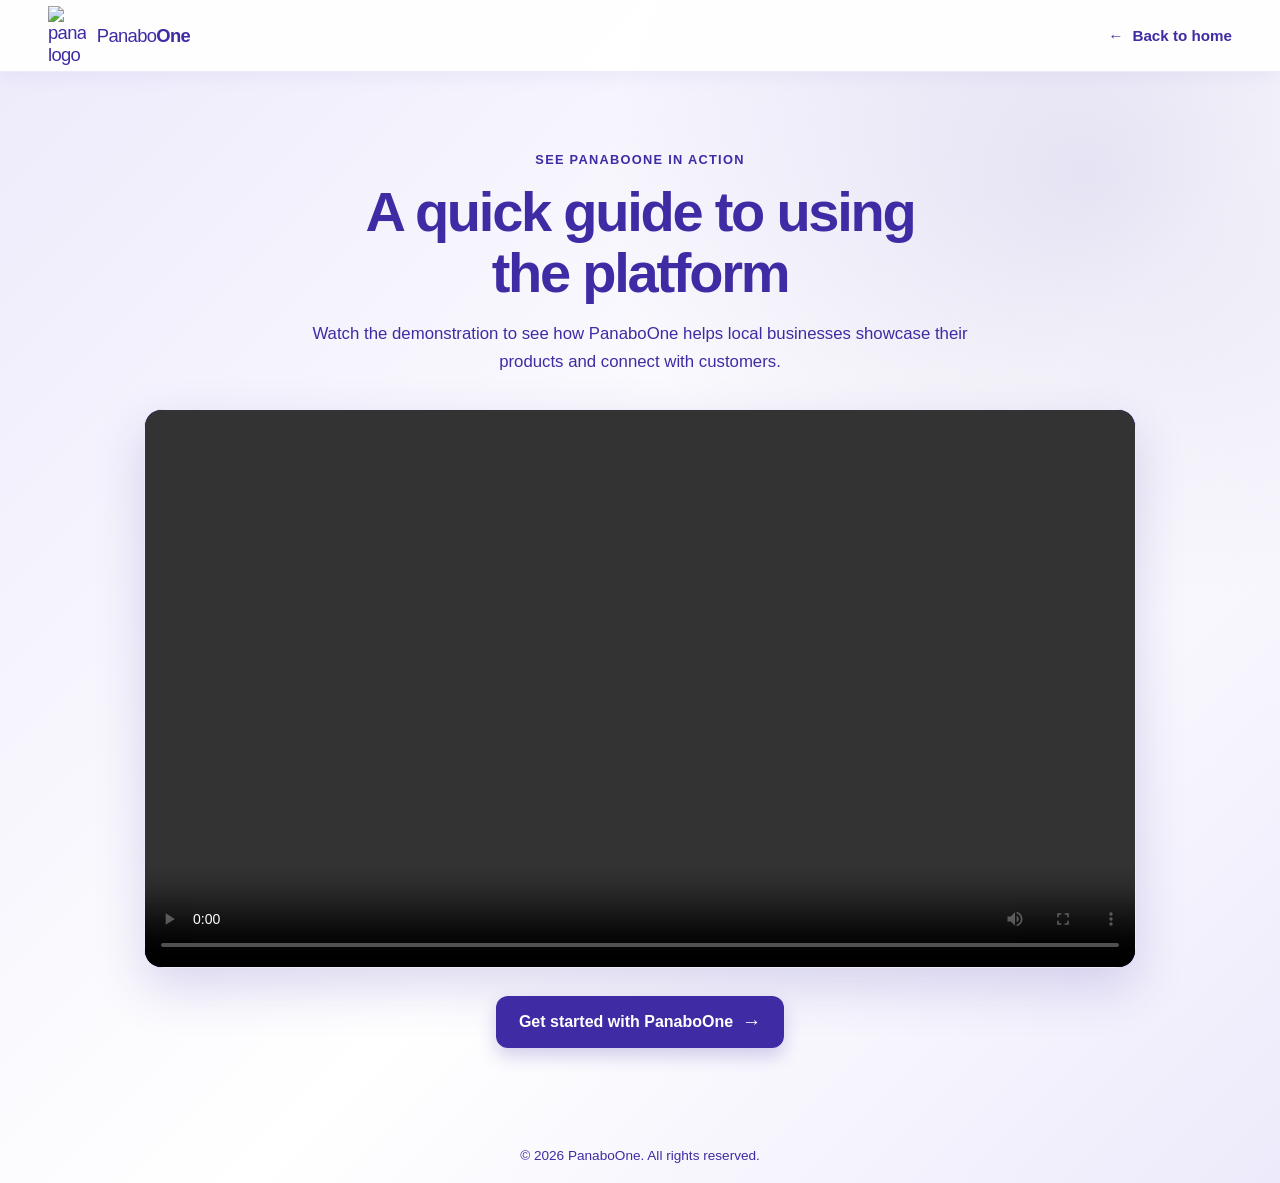
==== Demo/demo.html @ f007a73e "Add: Demo page" ====
<!DOCTYPE html>
<html lang="en">
<head>
    <meta charset="UTF-8">
    <meta name="viewport" content="width=device-width, initial-scale=1.0">
    <meta name="description" content="Watch a demonstration of how to use the PanaboOne platform.">
    <title>Platform Demo | PanaboOne</title>
    <link rel="stylesheet" href="demo.css">
</head>
<body>
    <header class="demo-header">
        <a class="demo-brand" href="index.html" aria-label="PanaboOne home">
            <img src="/Assets/Logo-v2.png" alt="panaboOne logo">
            <span>Panabo<strong>One</strong></span>
        </a>
        <a class="back-link" href="/index.html"><span aria-hidden="true">&larr;</span> Back to home</a>
    </header>
    <main>
        <section class="demo-content" aria-labelledby="demo-heading">
            <p class="demo-eyebrow">See PanaboOne in action</p>
            <h1 id="demo-heading">A quick guide to using the platform</h1>
            <p class="demo-intro">Watch the demonstration to see how PanaboOne helps local businesses showcase their products and connect with customers.</p>
            <div class="video-frame">
                <video controls playsinline preload="metadata" aria-label="PanaboOne platform demonstration video">
                <source src="/Assets/PanaboOne-demo-h264.mp4" type="video/mp4">
                    Your browser does not support HTML video. Please try opening this page in a modern browser.
                </video>
            </div>
            <a class="demo-cta" href="https://panaboone.vercel.app/CreateAccount/createAccount.html" target="_blank" rel="noopener noreferrer">Get started with PanaboOne <span aria-hidden="true">&rarr;</span></a>
        </section>
    </main>
    <footer class="demo-footer">
        <p>&copy; 2026 PanaboOne. All rights reserved.</p>
    </footer>
</body>
</html>
---- Demo/demo.css ----
*{
    box-sizing: border-box;
    margin: 0;
    padding: 0;
}
body{
    min-height: 100vh;
    display: flex;
    flex-direction: column;
    background:
        radial-gradient(ellipse at 85% 15%, rgba(63, 43, 164, 0.12), transparent 30rem),
        linear-gradient(135deg, #edeafb 0%, #fff 58%, #edeafb 100%);
    color: #3f2ba4;
    font-family: 'Roboto', Arial, sans-serif;
}
.demo-header{
    display: flex;
    align-items: center;
    justify-content: space-between;
    gap: 1rem;
    min-height: 4.5rem;
    padding: 0 clamp(1rem, 5vw, 3rem);
    border-bottom: 1px solid #edeafb;
    background: rgba(255, 255, 255, 0.96);
    box-shadow: 0 4px 18px rgba(63, 43, 164, 0.06);
}
.demo-brand{
    display: inline-flex;
    align-items: center;
    gap: 0.65rem;
    color: #3f2ba4;
    font-size: 1.15rem;
    font-weight: 500;
    letter-spacing: -0.035em;
    text-decoration: none;
}
.demo-brand img{
    width: 2.4rem;
    height: auto;
}
.demo-brand strong{
    color: #3f2ba4;
    font-weight: 800;
}
.back-link{
    color: #3f2ba4;
    font-size: 0.95rem;
    font-weight: 700;
    text-decoration: none;
}
.back-link span{
    margin-right: 0.3rem;
}
.demo-brand:focus-visible,
.back-link:focus-visible,
.demo-cta:focus-visible{
    outline: 3px solid #3f2ba4;
    outline-offset: 4px;
}
main{
    flex: 1;
    display: grid;
    place-items: center;
    padding: clamp(2.5rem, 7vw, 5rem) 1.25rem;
}
.demo-content{
    display: flex;
    flex-direction: column;
    align-items: center;
    width: 100%;
    max-width: 62rem;
    text-align: center;
}
.demo-eyebrow{
    margin-bottom: 0.85rem;
    color: #3f2ba4;
    font-size: 0.8rem;
    font-weight: 700;
    letter-spacing: 0.1em;
    text-transform: uppercase;
}
.demo-content h1{
    max-width: 19ch;
    font-size: clamp(2rem, 5vw, 3.5rem);
    line-height: 1.1;
    letter-spacing: -0.04em;
}
.demo-intro{
    max-width: 42rem;
    margin: 1rem 0 2rem;
    color: #3f2ba4;
    font-size: 1.05rem;
    line-height: 1.7;
}
.video-frame{
    width: 100%;
    overflow: hidden;
    border: 1px solid #edeafb;
    border-radius: 1.1rem;
    background: #3f2ba4;
    box-shadow: 0 20px 50px rgba(63, 43, 164, 0.18);
}
.video-frame video{
    display: block;
    width: 100%;
    max-height: 72vh;
    aspect-ratio: 16 / 9;
    background: #3f2ba4;
}
.demo-cta{
    display: inline-flex;
    align-items: center;
    justify-content: center;
    gap: 0.55rem;
    min-height: 3.25rem;
    margin-top: 1.75rem;
    padding: 0.85rem 1.4rem;
    border-radius: 0.75rem;
    background: linear-gradient(100deg, #3f2ba4, #3f2ba4);
    box-shadow: 0 8px 18px rgba(63, 43, 164, 0.22);
    color: #fff;
    font-weight: 700;
    text-decoration: none;
    transition: transform 160ms ease, box-shadow 160ms ease;
}
.demo-cta:hover{
    transform: translateY(-2px);
    box-shadow: 0 11px 22px rgba(63, 43, 164, 0.28);
}
.demo-cta span{
    font-size: 1.2rem;
}
.demo-footer{
    padding: 1.25rem;
    color: #3f2ba4;
    font-size: 0.85rem;
    text-align: center;
}
@media (max-width: 480px){
    .demo-header{
        min-height: 4rem;
    }
    .demo-brand{
        gap: 0.4rem;
        font-size: 1rem;
    }
    .demo-brand img{
        width: 2rem;
    }
    .back-link{
        font-size: 0.85rem;
    }
}
@media (prefers-reduced-motion: reduce){
    .demo-cta{
        transition-duration: 0.01ms;
    }
}
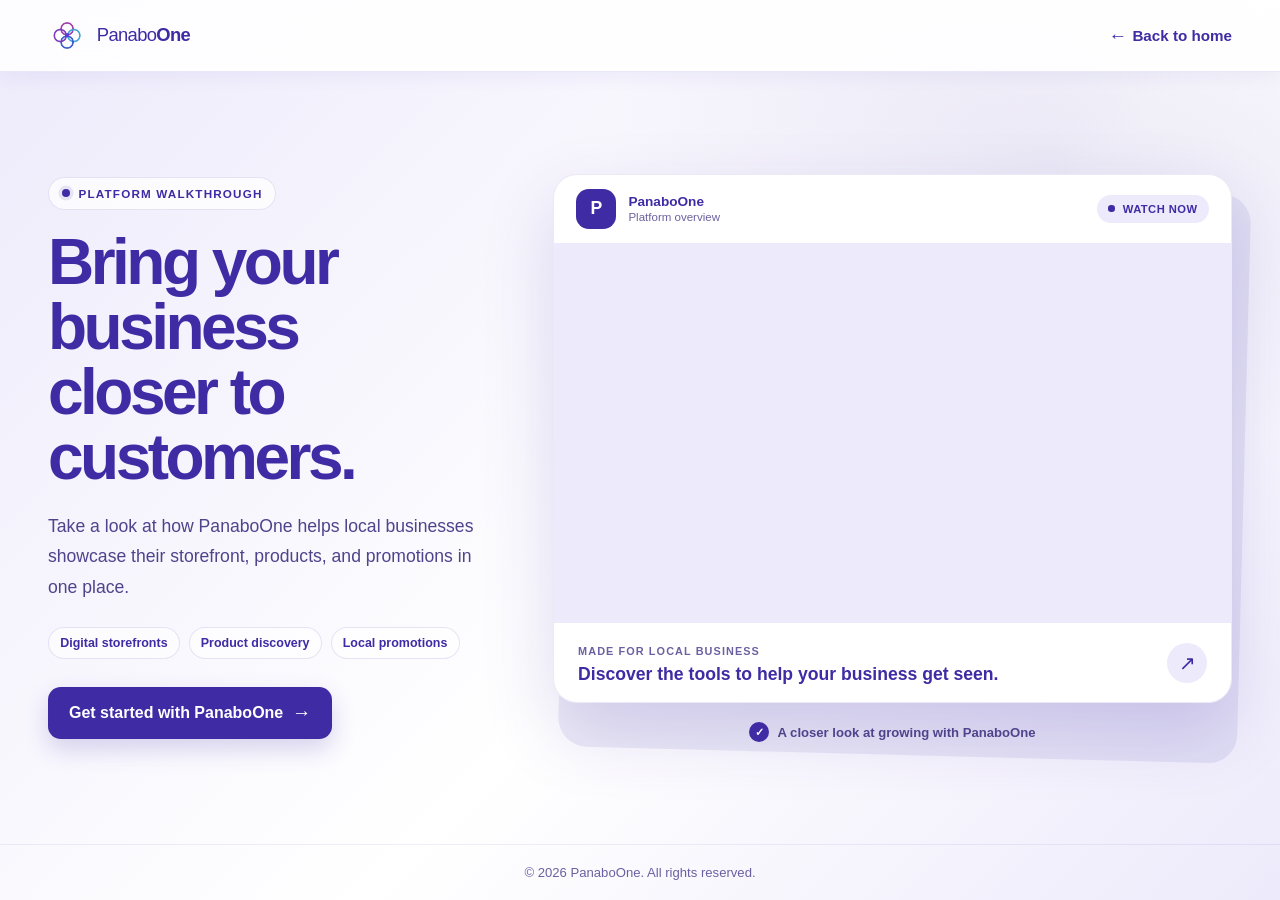
==== commit 2194a8d4: "Embed Demo vid from facebook" ====
--- a/Demo/demo.html
+++ b/Demo/demo.html
@@ -10,23 +10,52 @@
 <body>
     <header class="demo-header">
         <a class="demo-brand" href="index.html" aria-label="PanaboOne home">
-            <img src="/Assets/Logo-v2.png" alt="panaboOne logo">
+            <img src="../Assets/Logo-v2.png" alt="">
             <span>Panabo<strong>One</strong></span>
         </a>
-        <a class="back-link" href="/index.html"><span aria-hidden="true">&larr;</span> Back to home</a>
+        <a class="back-link" href="../index.html"><span aria-hidden="true">&larr;</span> Back to home</a>
     </header>
-    <main>
+    <main class="demo-main">
         <section class="demo-content" aria-labelledby="demo-heading">
-            <p class="demo-eyebrow">See PanaboOne in action</p>
-            <h1 id="demo-heading">A quick guide to using the platform</h1>
-            <p class="demo-intro">Watch the demonstration to see how PanaboOne helps local businesses showcase their products and connect with customers.</p>
-            <div class="video-frame">
-                <video controls playsinline preload="metadata" aria-label="PanaboOne platform demonstration video">
-                <source src="/Assets/PanaboOne-demo-h264.mp4" type="video/mp4">
-                    Your browser does not support HTML video. Please try opening this page in a modern browser.
-                </video>
+            <div class="demo-copy">
+                <p class="demo-eyebrow"><span aria-hidden="true"></span> Platform walkthrough</p>
+                <h1 id="demo-heading">Bring your business <span>closer to customers.</span></h1>
+                <p class="demo-intro">Take a look at how PanaboOne helps local businesses showcase their storefront, products, and promotions in one place.</p>
+                <ul class="demo-highlights" aria-label="What you can explore">
+                    <li>Digital storefronts</li>
+                    <li>Product discovery</li>
+                    <li>Local promotions</li>
+                </ul>
+                <a class="demo-cta" href="https://panaboone.vercel.app/CreateAccount/createAccount.html" target="_blank" rel="noopener noreferrer">Get started with PanaboOne <span aria-hidden="true">&rarr;</span></a>
             </div>
-            <a class="demo-cta" href="https://panaboone.vercel.app/CreateAccount/createAccount.html" target="_blank" rel="noopener noreferrer">Get started with PanaboOne <span aria-hidden="true">&rarr;</span></a>
+            <div class="video-showcase">
+                <div class="video-card">
+                    <div class="video-toolbar">
+                        <div class="video-brand-mark" aria-hidden="true">P</div>
+                        <div class="video-toolbar-copy">
+                            <strong>PanaboOne</strong>
+                            <span>Platform overview</span>
+                        </div>
+                        <span class="video-badge"><span aria-hidden="true"></span> Watch now</span>
+                    </div>
+                    <div class="video-frame">
+                <iframe src="https://www.facebook.com/plugins/video.php?height=314&href=https%3A%2F%2Fwww.facebook.com%2Freel%2F2085070168881008%2F&show_text=false&width=560&t=0"
+                        title="PanaboOne platform walkthrough video"
+                        width="560" height="314" loading="lazy"
+                        allow="autoplay; clipboard-write; encrypted-media; picture-in-picture; web-share"
+                        allowfullscreen>
+                    </iframe>
+                    </div>
+                    <div class="video-caption">
+                        <div>
+                            <span class="video-caption-label">Made for local business</span>
+                            <p>Discover the tools to help your business get seen.</p>
+                        </div>
+                        <span class="video-caption-arrow" aria-hidden="true">&nearr;</span>
+                    </div>
+                </div>
+                <p class="video-note"><span aria-hidden="true">&#10003;</span> A closer look at growing with PanaboOne</p>
+            </div>
         </section>
     </main>
     <footer class="demo-footer">
--- a/Demo/demo.css
+++ b/Demo/demo.css
@@ -8,7 +8,7 @@
     display: flex;
     flex-direction: column;
     background:
-        radial-gradient(ellipse at 85% 15%, rgba(63, 43, 164, 0.12), transparent 30rem),
+        radial-gradient(ellipse at 82% 18%, rgba(63, 43, 164, 0.1), transparent 28rem),
         linear-gradient(135deg, #edeafb 0%, #fff 58%, #edeafb 100%);
     color: #3f2ba4;
     font-family: 'Roboto', Arial, sans-serif;
@@ -20,9 +20,10 @@
     gap: 1rem;
     min-height: 4.5rem;
     padding: 0 clamp(1rem, 5vw, 3rem);
-    border-bottom: 1px solid #edeafb;
-    background: rgba(255, 255, 255, 0.96);
+    border-bottom: 1px solid rgba(63, 43, 164, 0.1);
+    background: rgba(255, 255, 255, 0.88);
     box-shadow: 0 4px 18px rgba(63, 43, 164, 0.06);
+    backdrop-filter: blur(14px);
 }
 .demo-brand{
     display: inline-flex;
@@ -43,13 +44,20 @@
     font-weight: 800;
 }
 .back-link{
+    display: inline-flex;
+    align-items: center;
+    gap: 0.35rem;
     color: #3f2ba4;
     font-size: 0.95rem;
     font-weight: 700;
     text-decoration: none;
 }
 .back-link span{
-    margin-right: 0.3rem;
+    font-size: 1.15rem;
+    transition: transform 160ms ease;
+}
+.back-link:hover span{
+    transform: translateX(-3px);
 }
 .demo-brand:focus-visible,
 .back-link:focus-visible,
@@ -57,55 +65,80 @@
     outline: 3px solid #3f2ba4;
     outline-offset: 4px;
 }
-main{
+.demo-main{
     flex: 1;
     display: grid;
     place-items: center;
-    padding: clamp(2.5rem, 7vw, 5rem) 1.25rem;
+    padding: clamp(2.5rem, 7vw, 5.5rem) clamp(1.25rem, 4vw, 3rem);
 }
 .demo-content{
+    display: grid;
+    grid-template-columns: minmax(16rem, 0.82fr) minmax(0, 1.3fr);
+    align-items: center;
+    gap: clamp(2.5rem, 6vw, 5.5rem);
+    width: min(100%, 78rem);
+    margin: 0 auto;
+}
+.demo-copy{
     display: flex;
     flex-direction: column;
-    align-items: center;
-    width: 100%;
-    max-width: 62rem;
-    text-align: center;
+    align-items: flex-start;
 }
 .demo-eyebrow{
-    margin-bottom: 0.85rem;
-    color: #3f2ba4;
-    font-size: 0.8rem;
-    font-weight: 700;
+    display: inline-flex;
+    align-items: center;
+    gap: 0.55rem;
+    margin-bottom: 1.25rem;
+    padding: 0.55rem 0.8rem;
+    border: 1px solid rgba(63, 43, 164, 0.12);
+    border-radius: 99px;
+    background: rgba(255, 255, 255, 0.72);
+    color: #3f2ba4;
+    font-size: 0.73rem;
+    font-weight: 800;
     letter-spacing: 0.1em;
     text-transform: uppercase;
 }
-.demo-content h1{
-    max-width: 19ch;
-    font-size: clamp(2rem, 5vw, 3.5rem);
-    line-height: 1.1;
-    letter-spacing: -0.04em;
+.demo-eyebrow span,
+.video-badge span{
+    width: 0.5rem;
+    height: 0.5rem;
+    border-radius: 50%;
+    background: #3f2ba4;
+    box-shadow: 0 0 0 0.22rem rgba(63, 43, 164, 0.11);
+}
+.demo-copy h1{
+    max-width: 11ch;
+    color: #3f2ba4;
+    font-size: clamp(2.6rem, 5vw, 4.5rem);
+    line-height: 1.02;
+    letter-spacing: -0.055em;
+}
+.demo-copy h1 span{
+    color: #3f2ba4;
 }
 .demo-intro{
-    max-width: 42rem;
-    margin: 1rem 0 2rem;
-    color: #3f2ba4;
-    font-size: 1.05rem;
-    line-height: 1.7;
-}
-.video-frame{
-    width: 100%;
-    overflow: hidden;
-    border: 1px solid #edeafb;
-    border-radius: 1.1rem;
-    background: #3f2ba4;
-    box-shadow: 0 20px 50px rgba(63, 43, 164, 0.18);
-}
-.video-frame video{
-    display: block;
-    width: 100%;
-    max-height: 72vh;
-    aspect-ratio: 16 / 9;
-    background: #3f2ba4;
+    max-width: 31rem;
+    margin: 1.25rem 0 1.5rem;
+    color: #4f438c;
+    font-size: clamp(1rem, 1.5vw, 1.1rem);
+    line-height: 1.75;
+}
+.demo-highlights{
+    display: flex;
+    flex-wrap: wrap;
+    gap: 0.55rem;
+    margin-bottom: 1.75rem;
+    list-style: none;
+}
+.demo-highlights li{
+    padding: 0.5rem 0.7rem;
+    border: 1px solid rgba(63, 43, 164, 0.12);
+    border-radius: 99px;
+    background: rgba(255, 255, 255, 0.62);
+    color: #3f2ba4;
+    font-size: 0.78rem;
+    font-weight: 700;
 }
 .demo-cta{
     display: inline-flex;
@@ -113,11 +146,11 @@
     justify-content: center;
     gap: 0.55rem;
     min-height: 3.25rem;
-    margin-top: 1.75rem;
-    padding: 0.85rem 1.4rem;
-    border-radius: 0.75rem;
-    background: linear-gradient(100deg, #3f2ba4, #3f2ba4);
-    box-shadow: 0 8px 18px rgba(63, 43, 164, 0.22);
+    padding: 0.85rem 1.25rem;
+    border: 1px solid rgba(63, 43, 164, 0.12);
+    border-radius: 0.8rem;
+    background: #3f2ba4;
+    box-shadow: 0 10px 24px rgba(63, 43, 164, 0.2);
     color: #fff;
     font-weight: 700;
     text-decoration: none;
@@ -125,16 +158,174 @@
 }
 .demo-cta:hover{
     transform: translateY(-2px);
-    box-shadow: 0 11px 22px rgba(63, 43, 164, 0.28);
+    box-shadow: 0 14px 28px rgba(63, 43, 164, 0.28);
 }
 .demo-cta span{
     font-size: 1.2rem;
+    transition: transform 160ms ease;
+}
+.demo-cta:hover span{
+    transform: translateX(3px);
+}
+.video-showcase{
+    position: relative;
+    isolation: isolate;
+    width: 100%;
+}
+.video-showcase::before{
+    position: absolute;
+    inset: 0.75rem -0.75rem -0.75rem 0.75rem;
+    z-index: -1;
+    border-radius: 1.8rem;
+    background: rgba(63, 43, 164, 0.09);
+    content: "";
+    transform: rotate(1.5deg);
+}
+.video-card{
+    overflow: hidden;
+    border: 1px solid rgba(63, 43, 164, 0.1);
+    border-radius: 1.5rem;
+    background: #fff;
+    box-shadow: 0 28px 70px rgba(63, 43, 164, 0.17);
+}
+.video-toolbar{
+    display: flex;
+    align-items: center;
+    gap: 0.75rem;
+    min-height: 4.25rem;
+    padding: 0.75rem clamp(0.85rem, 2.5vw, 1.4rem);
+}
+.video-brand-mark{
+    display: grid;
+    flex: 0 0 2.5rem;
+    place-items: center;
+    width: 2.5rem;
+    height: 2.5rem;
+    border-radius: 0.8rem;
+    background: #3f2ba4;
+    color: #fff;
+    font-size: 1.1rem;
+    font-weight: 800;
+}
+.video-toolbar-copy{
+    display: flex;
+    flex-direction: column;
+    gap: 0.15rem;
+    color: #3f2ba4;
+    font-size: 0.85rem;
+}
+.video-toolbar-copy span{
+    color: #6b60a1;
+    font-size: 0.72rem;
+}
+.video-badge{
+    display: inline-flex;
+    align-items: center;
+    gap: 0.5rem;
+    margin-left: auto;
+    padding: 0.5rem 0.7rem;
+    border-radius: 99px;
+    background: #edeafb;
+    color: #3f2ba4;
+    font-size: 0.7rem;
+    font-weight: 800;
+    letter-spacing: 0.04em;
+    text-transform: uppercase;
+}
+.video-badge span{
+    width: 0.4rem;
+    height: 0.4rem;
+    box-shadow: none;
+}
+.video-frame{
+    width: 100%;
+    overflow: hidden;
+    background: #edeafb;
+    aspect-ratio: 16 / 9;
+}
+.video-frame iframe{
+    display: block;
+    width: 100%;
+    height: 100%;
+    border: 0;
+}
+.video-caption{
+    display: flex;
+    align-items: center;
+    justify-content: space-between;
+    gap: 1rem;
+    padding: 1.1rem clamp(1rem, 3vw, 1.5rem);
+}
+.video-caption-label{
+    color: #6b60a1;
+    font-size: 0.68rem;
+    font-weight: 800;
+    letter-spacing: 0.1em;
+    text-transform: uppercase;
+}
+.video-caption p{
+    margin-top: 0.3rem;
+    color: #3f2ba4;
+    font-size: clamp(0.95rem, 1.7vw, 1.1rem);
+    font-weight: 700;
+}
+.video-caption-arrow{
+    display: grid;
+    flex: 0 0 2.5rem;
+    place-items: center;
+    width: 2.5rem;
+    height: 2.5rem;
+    border-radius: 50%;
+    background: #edeafb;
+    color: #3f2ba4;
+    font-size: 1.25rem;
+}
+.video-note{
+    display: flex;
+    align-items: center;
+    justify-content: center;
+    gap: 0.5rem;
+    margin-top: 1.2rem;
+    color: #4f438c;
+    font-size: 0.82rem;
+    font-weight: 600;
+}
+.video-note span{
+    display: grid;
+    place-items: center;
+    width: 1.25rem;
+    height: 1.25rem;
+    border-radius: 50%;
+    background: #3f2ba4;
+    color: #fff;
+    font-size: 0.7rem;
 }
 .demo-footer{
     padding: 1.25rem;
-    color: #3f2ba4;
-    font-size: 0.85rem;
+    border-top: 1px solid rgba(63, 43, 164, 0.08);
+    color: #6b60a1;
+    font-size: 0.82rem;
     text-align: center;
+}
+@media (max-width: 860px){
+    .demo-content{
+        grid-template-columns: minmax(0, 1fr);
+        gap: 3rem;
+        max-width: 46rem;
+    }
+    .demo-copy{
+        align-items: center;
+        text-align: center;
+    }
+    .demo-copy h1{
+        max-width: 14ch;
+    }
+    .demo-intro{
+        max-width: 38rem;
+    }
+    .demo-highlights{
+        justify-content: center;
+    }
 }
 @media (max-width: 480px){
     .demo-header{
@@ -150,9 +341,59 @@
     .back-link{
         font-size: 0.85rem;
     }
+    .demo-main{
+        padding: 2.5rem 1rem 3rem;
+    }
+    .demo-content{
+        gap: 2.5rem;
+    }
+    .demo-copy h1{
+        font-size: clamp(2.4rem, 12vw, 3.2rem);
+    }
+    .demo-highlights{
+        gap: 0.4rem;
+    }
+    .demo-highlights li{
+        padding: 0.45rem 0.55rem;
+        font-size: 0.7rem;
+    }
+    .video-showcase::before{
+        inset: 0.5rem -0.4rem -0.5rem 0.4rem;
+    }
+    .video-card{
+        border-radius: 1rem;
+    }
+    .video-toolbar{
+        min-height: 3.75rem;
+    }
+    .video-brand-mark{
+        flex-basis: 2.2rem;
+        width: 2.2rem;
+        height: 2.2rem;
+        border-radius: 0.7rem;
+    }
+    .video-badge{
+        gap: 0.4rem;
+        padding: 0.45rem 0.55rem;
+        font-size: 0.62rem;
+    }
+    .video-caption{
+        padding: 0.9rem;
+    }
+    .video-caption-arrow{
+        flex-basis: 2.15rem;
+        width: 2.15rem;
+        height: 2.15rem;
+    }
+    .video-note{
+        font-size: 0.75rem;
+    }
 }
 @media (prefers-reduced-motion: reduce){
-    .demo-cta{
-        transition-duration: 0.01ms;
-    }
-}
+    *,
+    *::before,
+    *::after{
+        scroll-behavior: auto !important;
+        transition-duration: 0.01ms !important;
+    }
+}
